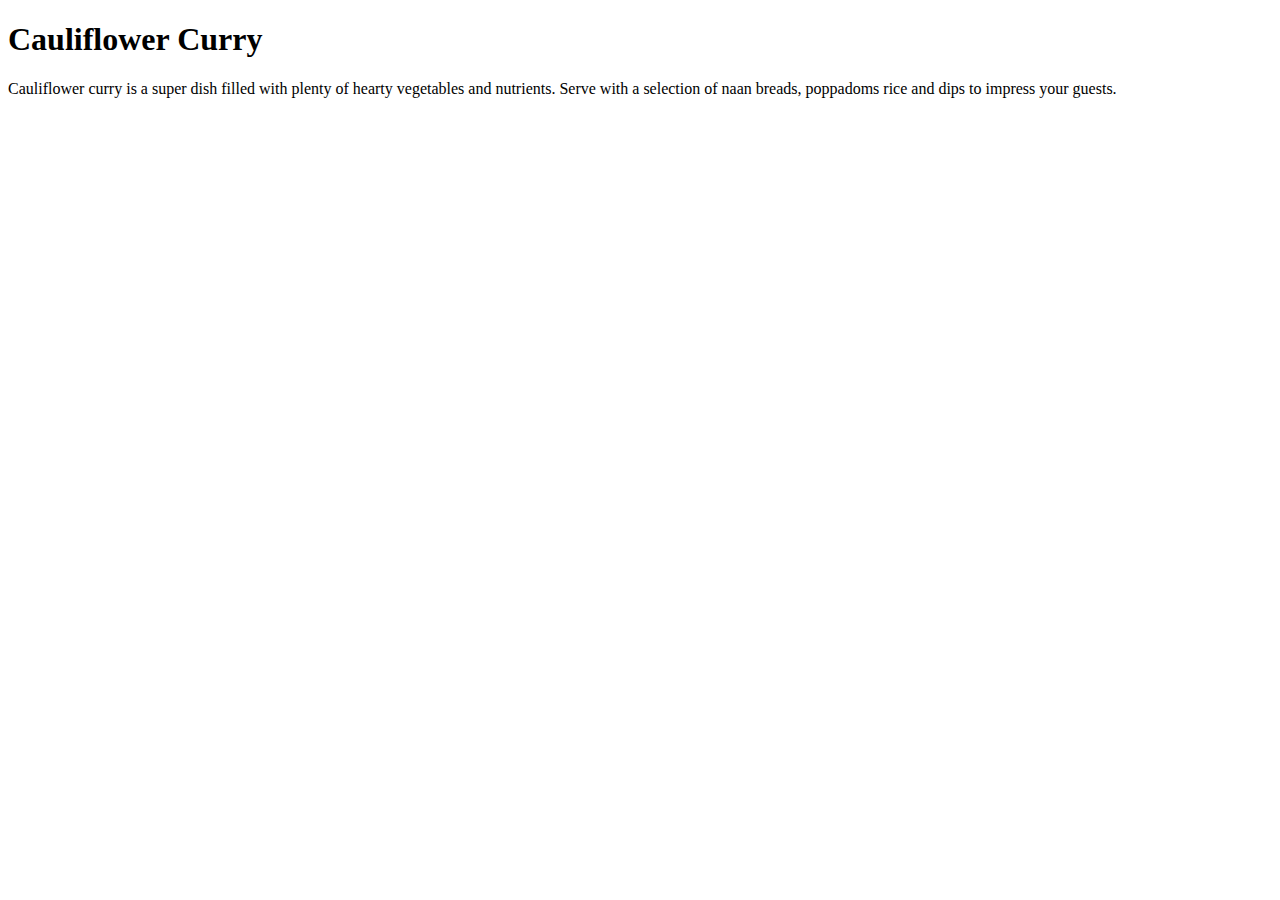
==== recipes/caulicurry.html @ 3ca1fc68 "add a description to caulicurry.html" ====
<!DOCTYPE html>
<html lang=""en>
<head>
    <meta charset="UTF-8">
    <meta name="viewport" content="width=device-width, initial scale=1.0">
    <title> Cauliflower Curry </title>  <!-- SET PAGE TITLE HERE-->
</head>

<body>
<h1> Cauliflower Curry </h1> <!-- SET RECIPE NAME HERE-->

<!-- ADD AN IMAGE HERE -->

<!-- ADD A DESCRIPTION HERE -->
 <p>Cauliflower curry is a super dish filled with plenty of hearty vegetables and nutrients. Serve with a selection of naan breads, poppadoms rice and dips to impress your guests.</p>

<!-- ADD AN INGREDIENTS LIST HERE (UNORDERED LIST)-->

<!-- ADD INSTRUCTIONS HERE (ORDERED LIST)-->

</body>

</html>
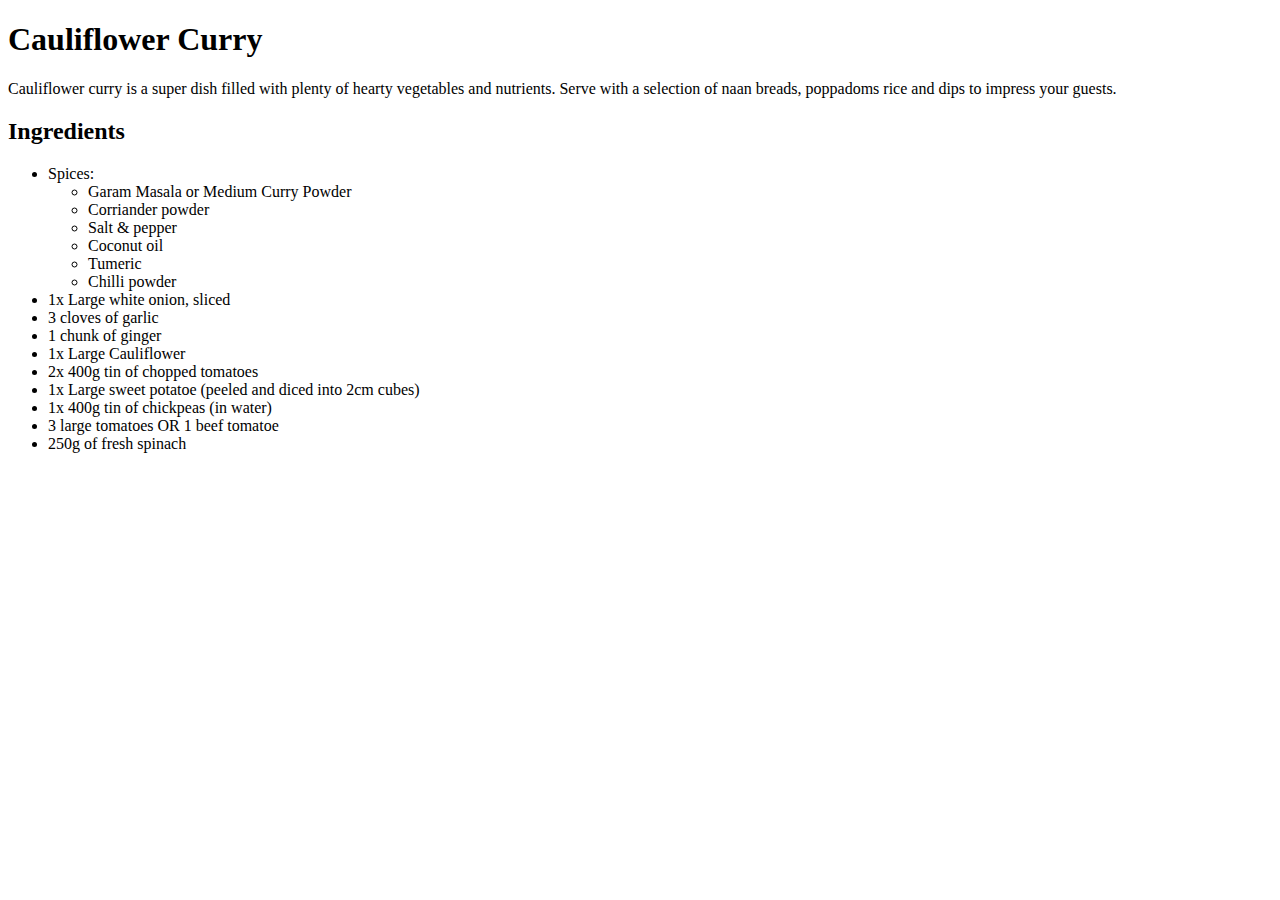
==== commit 57b173d2: "add ingredients list to caulicurry.html" ====
--- a/recipes/caulicurry.html
+++ b/recipes/caulicurry.html
@@ -15,7 +15,28 @@
  <p>Cauliflower curry is a super dish filled with plenty of hearty vegetables and nutrients. Serve with a selection of naan breads, poppadoms rice and dips to impress your guests.</p>
 
 <!-- ADD AN INGREDIENTS LIST HERE (UNORDERED LIST)-->
-
+<h2>Ingredients</h2>
+<ul>
+    <li>Spices:
+        <ul>
+            <li>Garam Masala or Medium Curry Powder</li>
+            <li>Corriander powder</li>
+            <li>Salt & pepper</li>
+            <li>Coconut oil</li>
+            <li>Tumeric</li>
+            <li>Chilli powder</li>
+        </ul>
+    <li>1x Large white onion, sliced</li>
+    <li>3 cloves of garlic</li>
+    <li>1 chunk of ginger</li>
+    <li>1x Large Cauliflower</li>
+    <li>2x 400g tin of chopped tomatoes</li>
+    <li>1x Large sweet potatoe (peeled and diced into 2cm cubes)</li>
+    <li>1x 400g tin of chickpeas (in water)</li>
+    <li>3 large tomatoes OR 1 beef tomatoe</li>
+    <li>250g of fresh spinach</li>
+    
+</ul>
 <!-- ADD INSTRUCTIONS HERE (ORDERED LIST)-->
 
 </body>
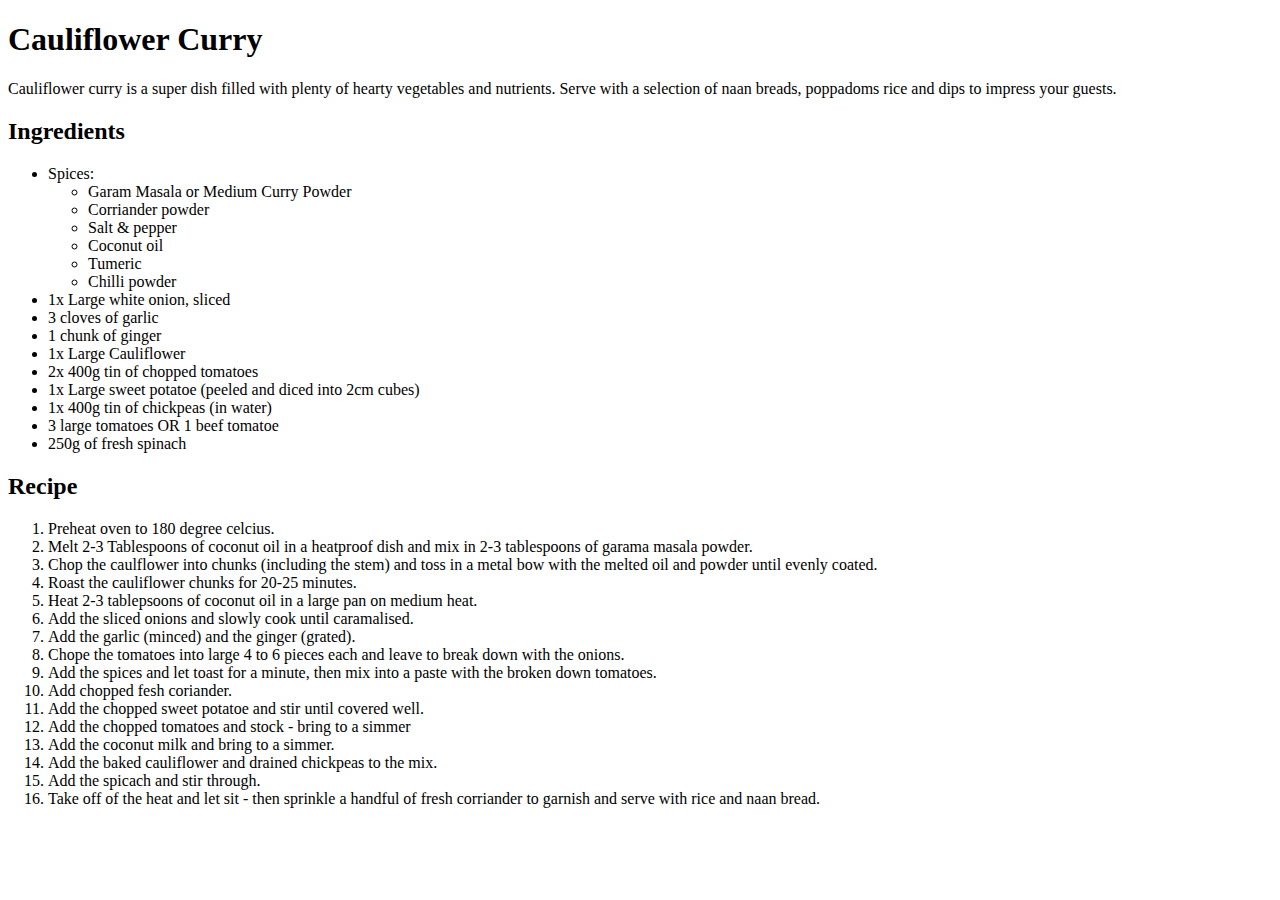
==== commit 9db70c9e: "Add recipe steps text to caulicurry.html" ====
--- a/recipes/caulicurry.html
+++ b/recipes/caulicurry.html
@@ -38,6 +38,25 @@
     
 </ul>
 <!-- ADD INSTRUCTIONS HERE (ORDERED LIST)-->
+ <h2>Recipe</h2>
+ <ol>
+    <li>Preheat oven to 180 degree celcius.</li>
+    <li>Melt 2-3 Tablespoons of coconut oil in a heatproof dish and mix in 2-3 tablespoons of garama masala powder.</li>
+    <li>Chop the caulflower into chunks (including the stem) and toss in a metal bow with the melted oil and powder until evenly coated.</li>
+    <li>Roast the cauliflower chunks for 20-25 minutes.</li>
+    <li>Heat 2-3 tablepsoons of coconut oil in a large pan on medium heat.</li>
+    <li>Add the sliced onions and slowly cook until caramalised.</li>
+    <li>Add the garlic (minced) and the ginger (grated).</li>
+    <li>Chope the tomatoes into large 4 to 6 pieces each and leave to break down with the onions.</li>
+    <li>Add the spices and let toast for a minute, then mix into a paste with the broken down tomatoes.</li>
+    <li>Add chopped fesh coriander.</li>
+    <li>Add the chopped sweet potatoe and stir until covered well.</li>
+    <li>Add the chopped tomatoes and stock - bring to a simmer</li>
+    <li>Add the coconut milk and bring to a simmer.</li>
+    <li>Add the baked cauliflower and drained chickpeas to the mix.</li>
+    <li>Add the spicach and stir through.</li>
+    <li>Take off of the heat and let sit - then sprinkle a handful of fresh corriander to garnish and serve with rice and naan bread.</li>
+</ol>
 
 </body>
 
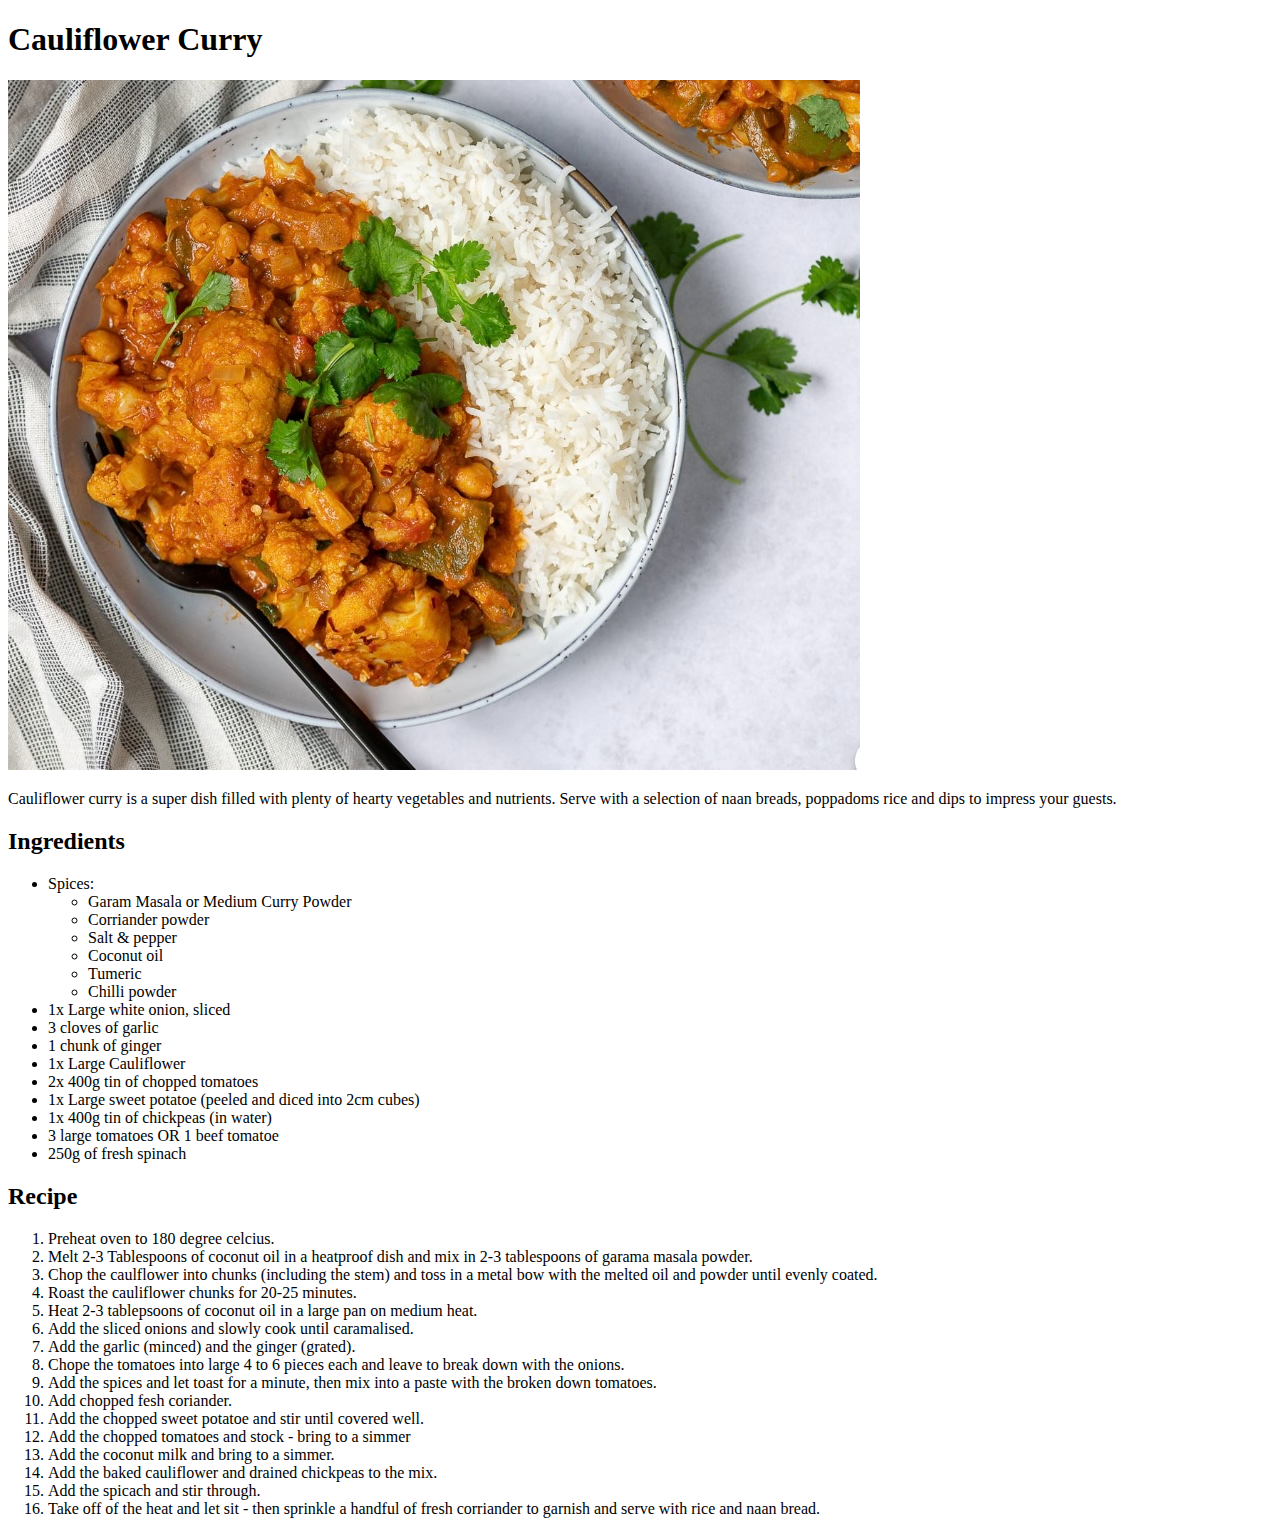
==== commit ca5e8a2b: "Add image to caulicurry.html and add image caulicurry.jpg to images directory" ====
--- a/recipes/caulicurry.html
+++ b/recipes/caulicurry.html
@@ -10,7 +10,7 @@
 <h1> Cauliflower Curry </h1> <!-- SET RECIPE NAME HERE-->
 
 <!-- ADD AN IMAGE HERE -->
-
+<img src="../images/caulicurry.jpg" alt="Cauliflower Curry">
 <!-- ADD A DESCRIPTION HERE -->
  <p>Cauliflower curry is a super dish filled with plenty of hearty vegetables and nutrients. Serve with a selection of naan breads, poppadoms rice and dips to impress your guests.</p>
 
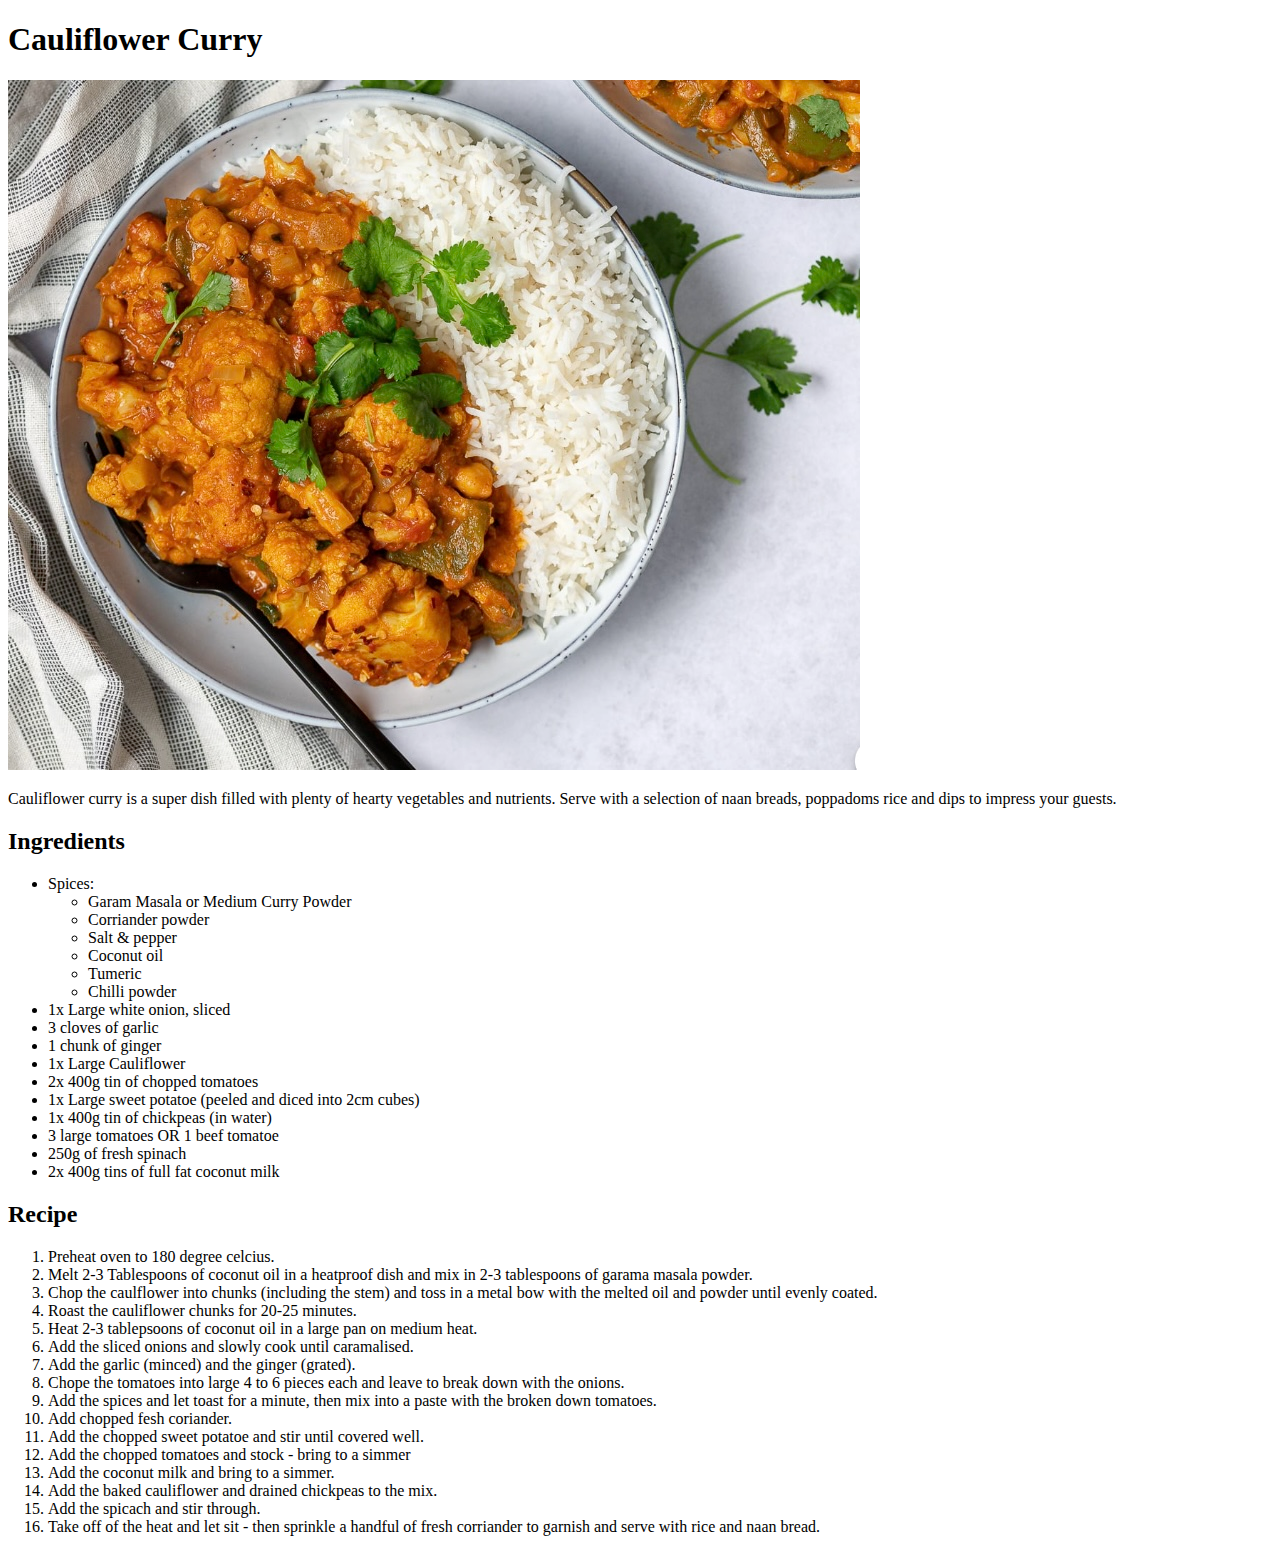
==== commit 5e170f66: "add aditional ingredient to caulicurry.html" ====
--- a/recipes/caulicurry.html
+++ b/recipes/caulicurry.html
@@ -35,6 +35,7 @@
     <li>1x 400g tin of chickpeas (in water)</li>
     <li>3 large tomatoes OR 1 beef tomatoe</li>
     <li>250g of fresh spinach</li>
+    <li>2x 400g tins of full fat coconut milk</li>
     
 </ul>
 <!-- ADD INSTRUCTIONS HERE (ORDERED LIST)-->
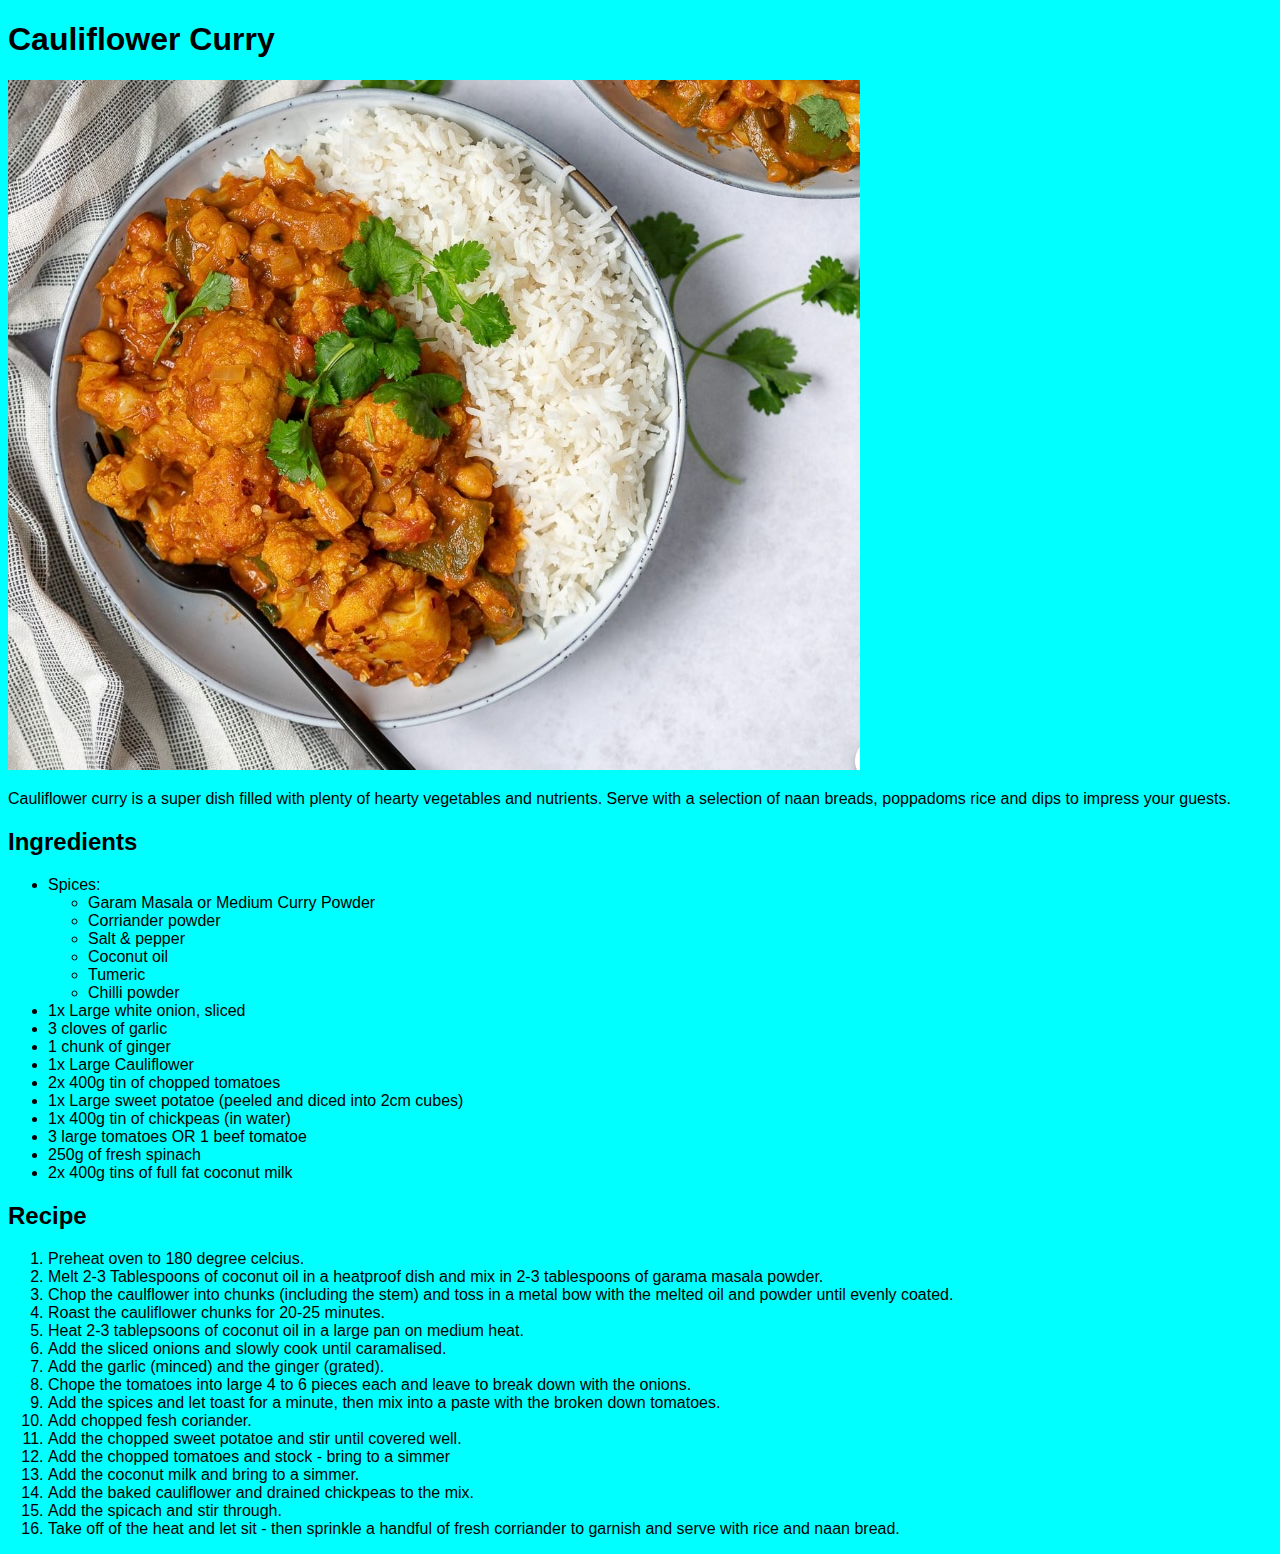
==== commit e1fde9e1: "fixed style link to recipe pages by ammending path in anchor and added backround color" ====
--- a/recipes/caulicurry.html
+++ b/recipes/caulicurry.html
@@ -3,6 +3,7 @@
 <head>
     <meta charset="UTF-8">
     <meta name="viewport" content="width=device-width, initial scale=1.0">
+    <link rel="stylesheet" href="../style.css">
     <title> Cauliflower Curry </title>  <!-- SET PAGE TITLE HERE-->
 </head>
 
--- a/style.css
+++ b/style.css
@@ -0,0 +1,5 @@
+body {
+    font-family:'Lucida Sans', 'Lucida Sans Regular', 'Lucida Grande', 'Lucida Sans Unicode', Geneva, Verdana, sans-serif;
+}
+
+* {background-color: aqua;}